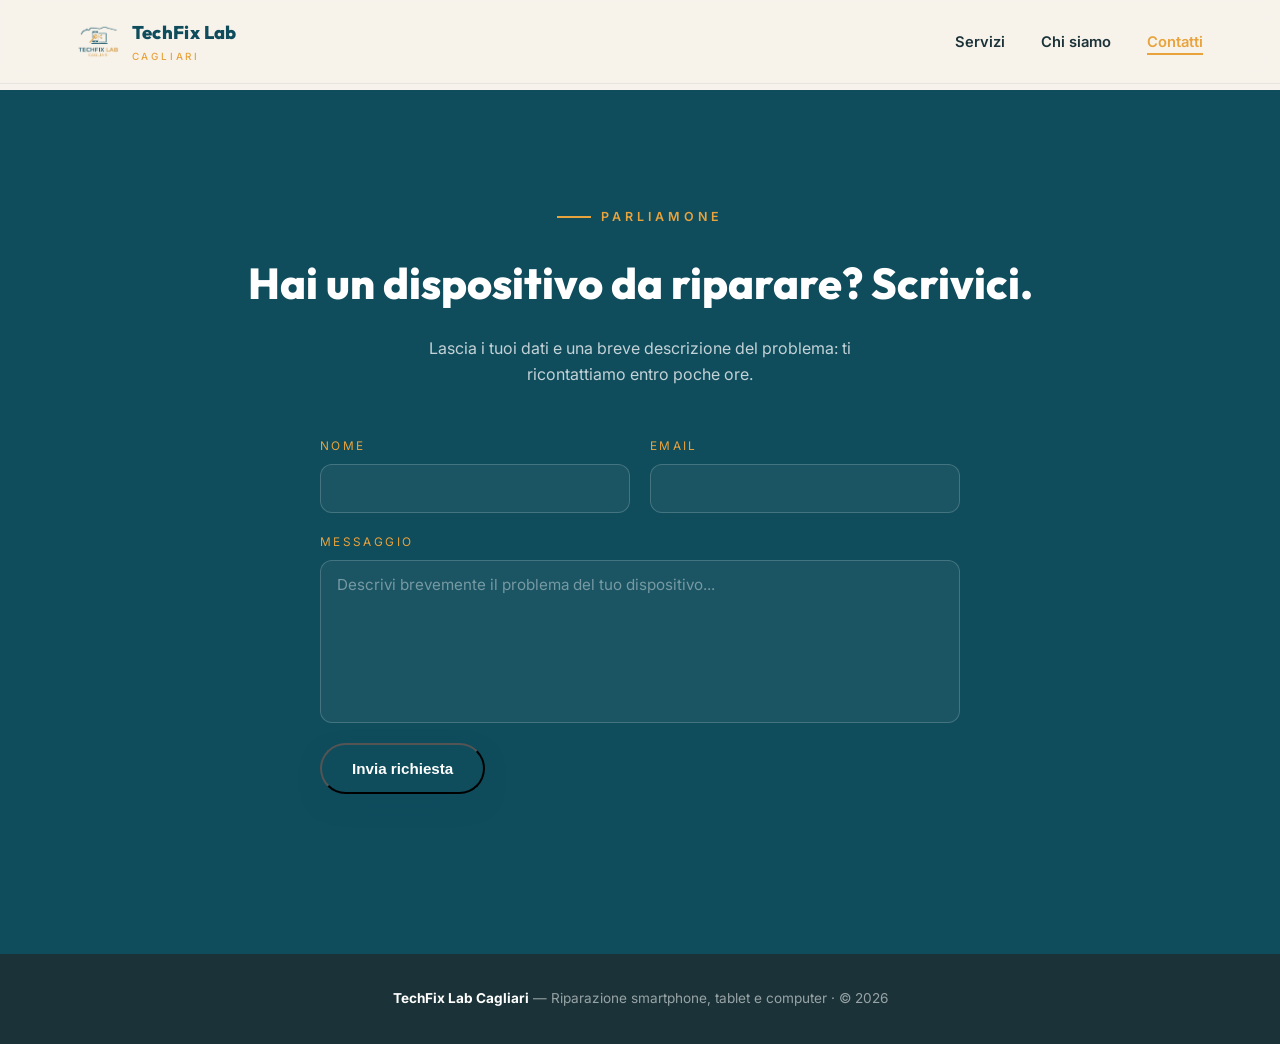
==== contatti.html @ e43a8e14 "created contact form, various imporovement" ====
<!DOCTYPE html>
<html lang="it">
<head>
<meta charset="UTF-8">
<meta name="viewport" content="width=device-width, initial-scale=1.0">
<title>Contatti — TechFix Lab Cagliari</title>
<link rel="preconnect" href="https://fonts.googleapis.com">
<link rel="preconnect" href="https://fonts.gstatic.com" crossorigin>
<link href="https://fonts.googleapis.com/css2?family=Outfit:wght@400;500;600;700;800&family=Inter:wght@400;500;600&display=swap" rel="stylesheet">
<link rel="stylesheet" href="style.css">
</head>
<body>

<header>
  <a href="index.html" class="brand" style="text-decoration:none;">
    <img src="logo_clean.png" alt="TechFix Lab Cagliari">
    <span>TechFix Lab<small>Cagliari</small></span>
  </a>
  <nav>
    <ul id="navList">
      <li><a href="index.html#servizi">Servizi</a></li>
      <li><a href="index.html#chi-siamo">Chi siamo</a></li>
      <li><a href="#contatti" class="active">Contatti</a></li>
    </ul>
  </nav>
  <button class="nav-toggle" id="navToggle" aria-label="Apri menu">
    <span></span><span></span><span></span>
  </button>
</header>

<div class="page-spacer"></div>

<!-- ===== CONTATTI ===== -->
<section class="contatti" id="contatti">
  <div class="eyebrow">Parliamone</div>
  <h2>Hai un dispositivo da riparare? Scrivici.</h2>
  <p class="lead">Lascia i tuoi dati e una breve descrizione del problema: ti ricontattiamo entro poche ore.</p>

  <form class="contact-form" name="contatto" method="POST" data-netlify="true">
    <input type="hidden" name="form-name" value="contatto">
    <div class="form-row">
      <div class="form-field">
        <label for="nome">Nome</label>
        <input type="text" id="nome" name="nome" required>
      </div>
      <div class="form-field">
        <label for="email">Email</label>
        <input type="email" id="email" name="email" required>
      </div>
    </div>
    <div class="form-field">
      <label for="messaggio">Messaggio</label>
      <textarea id="messaggio" name="messaggio" rows="7" required placeholder="Descrivi brevemente il problema del tuo dispositivo..."></textarea>
    </div>
    <button type="submit" class="btn btn-primary">Invia richiesta</button>
  </form>

</section>

<footer>
  <strong>TechFix Lab Cagliari</strong> — Riparazione smartphone, tablet e computer · © 2026
</footer>

<script>
  document.getElementById('navToggle').addEventListener('click', function(){
    document.getElementById('navList').classList.toggle('open');
  });
</script>

</body>
</html>
---- style.css ----
:root{
  --teal-deep:#0f4c5c;
  --teal-mid:#3f8fa3;
  --teal-soft:#bcdde2;
  --gold:#e8a33d;
  --paper:#f7f3ec;
  --ink:#1b3338;
  --ink-soft:#5a7077;
}

*{margin:0;padding:0;box-sizing:border-box;}

html{scroll-behavior:smooth;}

body{
  font-family:'Inter',sans-serif;
  background:var(--paper);
  color:var(--ink);
  line-height:1.6;
  overflow-x:hidden;
}

h1,h2,h3,.brand{
  font-family:'Outfit',sans-serif;
}

a{color:inherit;}

/* ===== NAV ===== */
header{
  position:fixed;
  top:0;left:0;right:0;
  z-index:100;
  display:flex;
  align-items:center;
  justify-content:space-between;
  padding:18px 6%;
  background:rgba(247,243,236,0.85);
  backdrop-filter:blur(10px);
  border-bottom:1px solid rgba(15,76,92,0.08);
  transition:padding .3s ease;
}

.brand{
  display:flex;
  align-items:center;
  gap:12px;
  font-weight:800;
  font-size:1.15rem;
  color:var(--teal-deep);
  letter-spacing:0.02em;
}
.brand img{
  height:42px;
  width:auto;
  display:block;
}
.brand span small{
  display:block;
  font-family:'Inter',sans-serif;
  font-weight:500;
  font-size:0.62rem;
  letter-spacing:0.28em;
  color:var(--gold);
  text-transform:uppercase;
  margin-top:2px;
}

nav ul{
  list-style:none;
  display:flex;
  gap:36px;
}
nav a{
  text-decoration:none;
  font-weight:600;
  font-size:0.92rem;
  color:var(--ink);
  position:relative;
  padding-bottom:4px;
}
nav a::after{
  content:'';
  position:absolute;
  left:0;bottom:0;
  width:0;height:2px;
  background:var(--gold);
  transition:width .25s ease;
}
nav a:hover::after{width:100%;}

.nav-toggle{display:none;}

.page-spacer{height:90px;}

nav a.active{color:var(--gold);}
nav a.active::after{width:100%;}

/* ===== HERO ===== */
.hero{
  position:relative;
  min-height:100vh;
  display:flex;
  align-items:center;
  justify-content:center;
  padding:140px 6% 120px;
  background:
    radial-gradient(ellipse at top right, rgba(232,163,61,0.10), transparent 55%),
    radial-gradient(ellipse at 20% 100%, rgba(63,143,163,0.16), transparent 60%),
    var(--paper);
  overflow:hidden;
}

.hero-inner{
  display:grid;
  grid-template-columns:1.1fr 0.9fr;
  gap:60px;
  max-width:1180px;
  width:100%;
  align-items:center;
}

.eyebrow{
  display:inline-flex;
  align-items:center;
  gap:10px;
  font-size:0.78rem;
  font-weight:600;
  letter-spacing:0.32em;
  text-transform:uppercase;
  color:var(--teal-mid);
  margin-bottom:22px;
}
.eyebrow::before{
  content:'';
  display:block;
  width:34px;height:2px;
  background:var(--gold);
}

.hero h1{
  font-size:clamp(2.6rem, 5.4vw, 4.1rem);
  font-weight:800;
  line-height:1.06;
  color:var(--teal-deep);
  letter-spacing:-0.01em;
}
.hero h1 em{
  font-style:normal;
  color:var(--gold);
}

.hero p.lead{
  margin-top:24px;
  font-size:1.08rem;
  color:var(--ink-soft);
  max-width:46ch;
}

.hero-actions{
  margin-top:38px;
  display:flex;
  gap:16px;
  flex-wrap:wrap;
}

.btn{
  display:inline-flex;
  align-items:center;
  gap:10px;
  padding:15px 30px;
  border-radius:100px;
  font-weight:600;
  font-size:0.95rem;
  text-decoration:none;
  transition:transform .2s ease, box-shadow .2s ease;
}
.btn-primary{
  background:var(--teal-deep);
  color:#fff;
  box-shadow:0 10px 30px -12px rgba(15,76,92,0.55);
}
.btn-primary:hover{transform:translateY(-2px); box-shadow:0 14px 34px -12px rgba(15,76,92,0.6);}
.btn-ghost{
  border:1.5px solid var(--teal-deep);
  color:var(--teal-deep);
}
.btn-ghost:hover{background:var(--teal-deep); color:#fff;}

.hero-visual{
  position:relative;
  display:flex;
  justify-content:center;
  align-items:center;
}
.hero-visual img{
  width:100%;
  max-width:460px;
  filter:drop-shadow(0 30px 60px rgba(15,76,92,0.18));
  animation:float 7s ease-in-out infinite;
}
@keyframes float{
  0%,100%{transform:translateY(0px);}
  50%{transform:translateY(-14px);}
}

/* signature coastline divider */
.coast{
  display:block;
  width:100%;
  height:auto;
}
.coast path{
  fill:none;
  stroke:var(--teal-deep);
  stroke-width:3;
  stroke-linecap:round;
  stroke-linejoin:round;
  stroke-dasharray:1400;
  stroke-dashoffset:1400;
  animation:draw 2.4s ease forwards 0.3s;
}
@keyframes draw{ to{stroke-dashoffset:0;} }

.wave-divider{
  width:100%;
  line-height:0;
  transform:translateY(1px);
}
.wave-divider svg{display:block; width:100%; height:60px;}

/* ===== SECTIONS ===== */
section{
  padding:110px 6%;
}

.section-head{
  max-width:680px;
  margin:0 auto 64px;
  text-align:center;
}
.section-head .eyebrow{justify-content:center;}
.section-head h2{
  font-size:clamp(2rem,4vw,2.7rem);
  font-weight:800;
  color:var(--teal-deep);
  letter-spacing:-0.01em;
}
.section-head p{
  margin-top:16px;
  color:var(--ink-soft);
  font-size:1.02rem;
}

/* ===== SERVIZI ===== */
.servizi{
  background:var(--teal-deep);
  color:#fff;
  position:relative;
}
.servizi .section-head h2{color:#fff;}
.servizi .section-head p{color:rgba(255,255,255,0.72);}
.servizi .eyebrow{color:var(--gold);}
.servizi .eyebrow::before{background:#fff;}

.service-grid{
  max-width:1180px;
  margin:0 auto;
  display:grid;
  grid-template-columns:repeat(auto-fit, minmax(320px,1fr));
  gap:28px;
}

.service-card{
  background:rgba(255,255,255,0.05);
  border:1px solid rgba(255,255,255,0.12);
  border-radius:18px;
  padding:36px 32px;
  transition:transform .25s ease, background .25s ease, border-color .25s ease;
}
.service-card:hover{
  transform:translateY(-6px);
  background:rgba(255,255,255,0.08);
  border-color:rgba(232,163,61,0.5);
}

.service-card .icon{
  width:52px;height:52px;
  display:flex;align-items:center;justify-content:center;
  border-radius:14px;
  background:linear-gradient(135deg, var(--gold), #f4c873);
  margin-bottom:22px;
}
.service-card .icon svg{width:26px;height:26px;stroke:var(--teal-deep);}

.service-card h3{
  font-size:1.25rem;
  font-weight:700;
  margin-bottom:10px;
}
.service-card p{
  color:rgba(255,255,255,0.7);
  font-size:0.95rem;
  margin-bottom:18px;
}
.service-card ul{
  list-style:none;
  display:flex;
  flex-direction:column;
  gap:9px;
}
.service-card ul li{
  font-size:0.9rem;
  color:rgba(255,255,255,0.85);
  display:flex;
  align-items:center;
  gap:10px;
}
.service-card ul li::before{
  content:'';
  width:6px;height:6px;
  border-radius:50%;
  background:var(--gold);
  flex-shrink:0;
}

/* ===== CHI SIAMO ===== */
.chi-siamo{
  background:var(--paper);
}
.chi-grid{
  max-width:1180px;
  margin:0 auto;
  display:grid;
  grid-template-columns:1fr 1fr;
  gap:70px;
  align-items:center;
}
.chi-text .eyebrow{justify-content:flex-start;}
.chi-text h2{
  font-size:clamp(2rem,4vw,2.6rem);
  font-weight:800;
  color:var(--teal-deep);
  margin-bottom:22px;
  letter-spacing:-0.01em;
}
.chi-text p{
  color:var(--ink-soft);
  margin-bottom:18px;
  font-size:1.02rem;
}

.stat-row{
  display:flex;
  gap:40px;
  margin-top:36px;
  flex-wrap:wrap;
}
.stat-row div strong{
  display:block;
  font-family:'Outfit',sans-serif;
  font-size:2.1rem;
  font-weight:800;
  color:var(--teal-deep);
}
.stat-row div span{
  font-size:0.82rem;
  color:var(--ink-soft);
  text-transform:uppercase;
  letter-spacing:0.12em;
}

.chi-visual{
  position:relative;
  border-radius:24px;
  overflow:hidden;
  background:linear-gradient(160deg, var(--teal-soft), var(--paper));
  aspect-ratio:4/5;
  display:flex;
  align-items:center;
  justify-content:center;
  border:1px solid rgba(15,76,92,0.08);
}
.chi-visual::before{
  content:'';
  position:absolute;
  inset:0;
  background:
    radial-gradient(circle at 30% 20%, rgba(232,163,61,0.25), transparent 40%);
}
.chi-visual .gear{
  position:relative;
  width:60%;
  opacity:0.9;
}

/* ===== CONTATTI ===== */
.contatti{
  background:var(--teal-deep);
  color:#fff;
  text-align:center;
}
.contatti .eyebrow{color:var(--gold); justify-content:center;}
.contatti h2{
  font-size:clamp(2rem,4vw,2.7rem);
  font-weight:800;
  margin-bottom:18px;
}
.contatti p.lead{
  color:rgba(255,255,255,0.75);
  max-width:520px;
  margin:0 auto 50px;
}

.contact-grid{
  max-width:980px;
  margin:0 auto;
  display:grid;
  grid-template-columns:repeat(auto-fit,minmax(220px,1fr));
  gap:24px;
}

/* ===== FORM CONTATTI ===== */
.contact-form{
  max-width:640px;
  margin:0 auto 50px;
  display:flex;
  flex-direction:column;
  gap:20px;
  text-align:left;
}
.form-row{
  display:grid;
  grid-template-columns:1fr 1fr;
  gap:20px;
}
.form-field{
  display:flex;
  flex-direction:column;
  gap:8px;
}
.form-field label{
  font-size:0.74rem;
  letter-spacing:0.2em;
  text-transform:uppercase;
  color:var(--gold);
}
.form-field input,
.form-field textarea{
  background:rgba(255,255,255,0.05);
  border:1px solid rgba(255,255,255,0.18);
  border-radius:12px;
  padding:14px 16px;
  font-family:'Inter',sans-serif;
  font-size:0.95rem;
  color:#fff;
  outline:none;
  transition:border-color .2s ease, background .2s ease;
  resize: none;
}
.form-field input::placeholder,
.form-field textarea::placeholder{
  color:rgba(255,255,255,0.4);
}
.form-field input:focus,
.form-field textarea:focus{
  border-color:var(--gold);
  background:rgba(255,255,255,0.08);
}
.contact-form .btn{
  align-self:flex-start;
}

@media (max-width:600px){
  .form-row{grid-template-columns:1fr;}
}
.contact-card{
  background:rgba(255,255,255,0.05);
  border:1px solid rgba(255,255,255,0.12);
  border-radius:16px;
  padding:30px 24px;
  text-align:left;
}
.contact-card .label{
  font-size:0.74rem;
  letter-spacing:0.2em;
  text-transform:uppercase;
  color:var(--gold);
  margin-bottom:10px;
  display:block;
}
.contact-card .value{
  font-family:'Outfit',sans-serif;
  font-weight:600;
  font-size:1.15rem;
}
.contact-card .sub{
  font-size:0.85rem;
  color:rgba(255,255,255,0.6);
  margin-top:6px;
}

/* ===== FOOTER ===== */
footer{
  background:var(--ink);
  color:rgba(255,255,255,0.55);
  text-align:center;
  padding:34px 6%;
  font-size:0.85rem;
}
footer strong{color:#fff;}

/* ===== RESPONSIVE ===== */
@media (max-width:860px){
  nav ul{
    position:fixed;
    top:78px; left:0; right:0;
    flex-direction:column;
    background:var(--paper);
    padding:24px 6% 32px;
    gap:18px;
    border-bottom:1px solid rgba(15,76,92,0.1);
    transform:translateY(-130%);
    transition:transform .3s ease;
  }
  nav ul.open{transform:translateY(0);}
  .nav-toggle{
    display:flex;
    flex-direction:column;
    gap:5px;
    cursor:pointer;
    background:none;border:none;
  }
  .nav-toggle span{
    width:24px;height:2px;background:var(--teal-deep);display:block;
  }
  .hero-inner{grid-template-columns:1fr; text-align:center;}
  .eyebrow{justify-content:center;}
  .hero p.lead{margin-left:auto;margin-right:auto;}
  .hero-actions{justify-content:center;}
  .hero-visual{order:-1;}
  .hero-visual img{max-width:280px;}
  .chi-grid{grid-template-columns:1fr;}
  .chi-visual{order:-1; max-width:340px; margin:0 auto;}
}

@media (prefers-reduced-motion: reduce){
  .hero-visual img{animation:none;}
  .coast path{animation:none; stroke-dashoffset:0;}
}
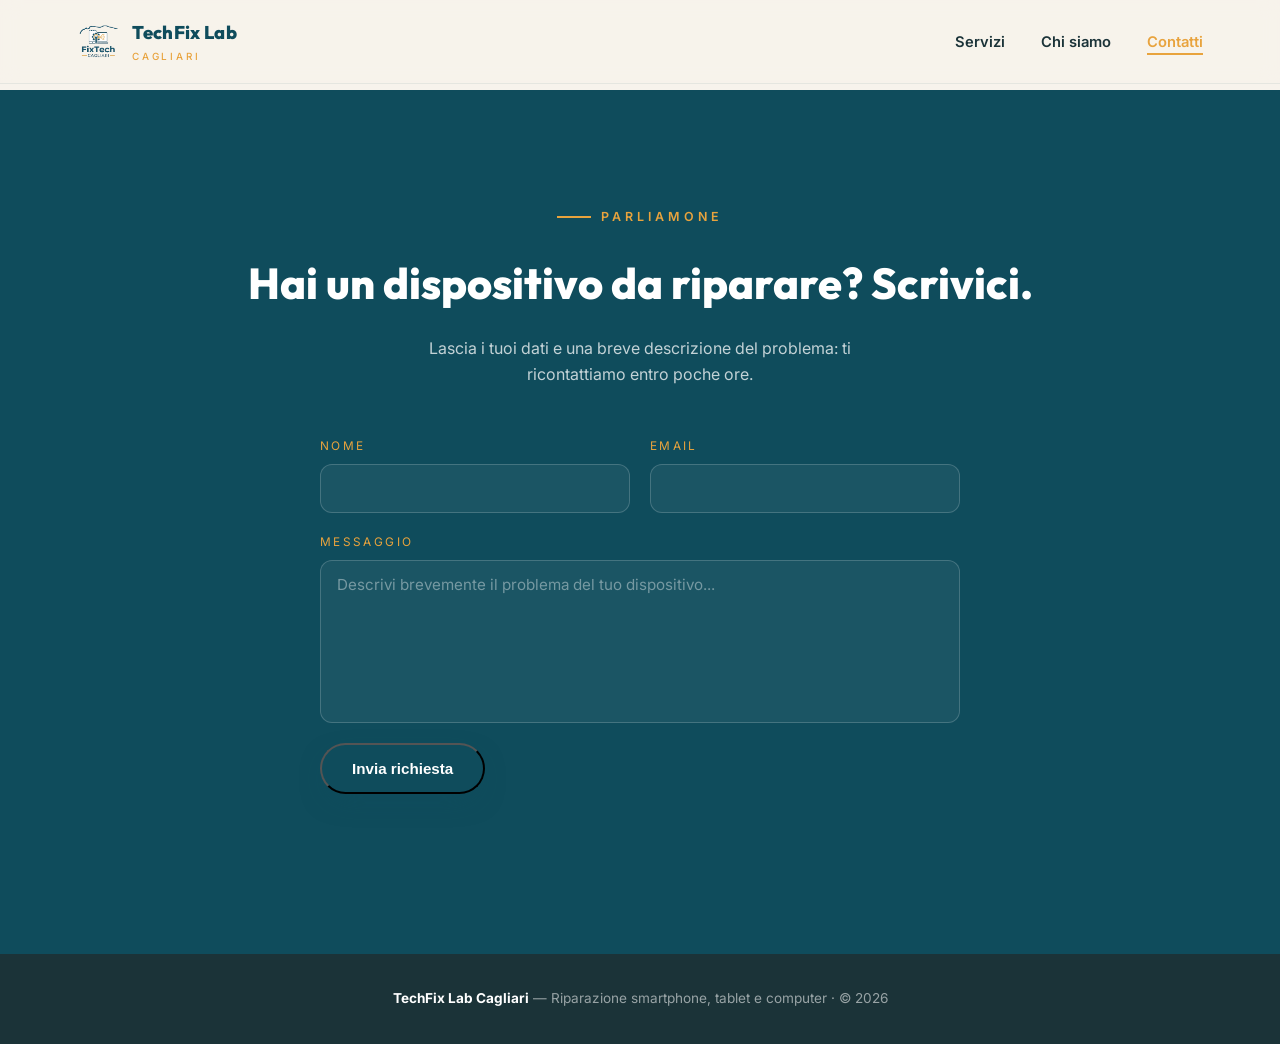
==== commit 72f1b71f: "update form" ====
--- a/contatti.html
+++ b/contatti.html
@@ -36,7 +36,7 @@
   <h2>Hai un dispositivo da riparare? Scrivici.</h2>
   <p class="lead">Lascia i tuoi dati e una breve descrizione del problema: ti ricontattiamo entro poche ore.</p>
 
-  <form class="contact-form" name="contatto" method="POST" data-netlify="true">
+  <form class="contact-form" name="contatto" method="POST" data-netlify="true" netlify>
     <input type="hidden" name="form-name" value="contatto">
     <div class="form-row">
       <div class="form-field">
--- a/style.css
+++ b/style.css
@@ -514,7 +514,7 @@
 @media (max-width:860px){
   nav ul{
     position:fixed;
-    top:78px; left:0; right:0;
+    left:0; right:0;
     flex-direction:column;
     background:var(--paper);
     padding:24px 6% 32px;
@@ -523,7 +523,10 @@
     transform:translateY(-130%);
     transition:transform .3s ease;
   }
-  nav ul.open{transform:translateY(0);}
+  nav ul.open{
+    transform:translateY(0);
+    top: 70px;
+  }
   .nav-toggle{
     display:flex;
     flex-direction:column;
